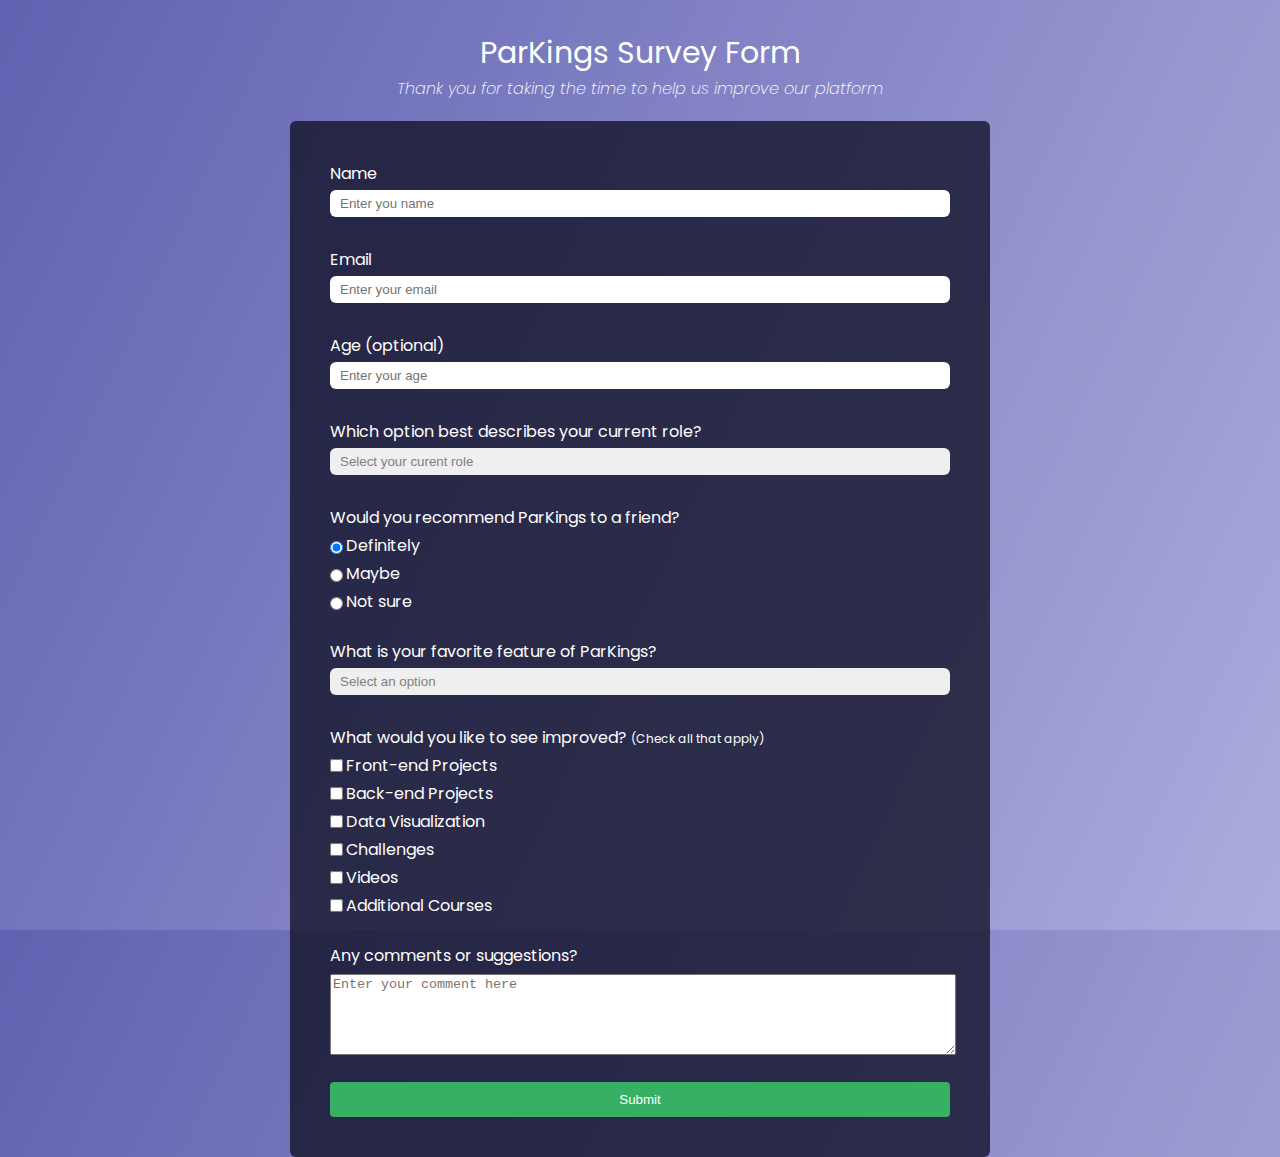
==== index.html @ 2cd83158 "Update and rename 1project.html to index.html" ====
<!DOCTYPE html>
<html lang="en">
  <head>
    <link rel="preconnect" href="https://fonts.googleapis.com">
    <link rel="preconnect" href="https://fonts.gstatic.com" crossorigin>
    <link href="https://fonts.googleapis.com/css2?family=Poppins:ital,wght@0,100;0,200;0,300;0,400;0,500;0,600;0,700;0,800;0,900;1,100;1,200;1,300;1,400;1,500;1,600;1,700;1,800;1,900&display=swap" rel="stylesheet">
    <link rel="stylesheet" href="style.css">
  </head>
  <body>
    <h1 id="title">ParKings Survey Form</h1>
    <p id="description">Thank you for taking the time to help us improve our platform</p>
    <form id="survey-form" action="information.html" method="POST">
      <div class="personal-information">
        <label id="name-label" for="name">Name</label>
        <input id="name" type="text" placeholder="Enter you name" required>
        <label id="email-label" for="email">Email</label>
        <input id="email" type="email" placeholder="Enter your email" required>
        <label id="number-label" for="age">Age (optional)</label>
        <input id="number" type="number" min="13" max="120" placeholder="Enter your age">
        <p>Which option best describes your current role?</p>
        <select id="dropdown" required>
          <option disabled selected value="">Select your curent role</option>
          <option value="student">Student</option>
          <option value="full-time-job">Full time job</option>
          <option value="prefer-not-to-say">Prefer not to say</option>
          <option value="other">Other</option>
        </select>
      </div>
      <p>Would you recommend ParKings to a friend?</p>
      <div class="other-information">
        <label for="option1">
          <input type="radio" name="recommend-to-a-friend" id="option1" value="definetely" checked> Definitely
        </label>
        <label for="option2">
          <input type="radio" name="recommend-to-a-friend" id="option2" value="definetely"> Maybe
        </label>
        <label for="option3">
          <input type="radio" name="recommend-to-a-friend" id="option3" value="definetely"> Not sure
        </label>
        <p class="feature">What is your favorite feature of ParKings?</p>
        <select name="favorite-feature" id="most-liked-feature">
          <option value="" disabled selected>Select an option</option>
          <option value="challenges">Challenges</option>
          <option value="projects">Projects</option>
          <option value="community">Community</option>
        </select>
        <p class="improvement">What would you like to see improved? <span class="disclaimer">(Check all that apply)</span></p>
          <div class="improvement-options">
            <label>
              <input type="checkbox" name="prefer" value="front-end-projects"> Front-end Projects
            </label>
            <label>
              <input type="checkbox" name="prefer" value="back-end-projects"> Back-end Projects
            </label>
            <label>
              <input type="checkbox" name="prefer" value="data-visualization"> Data Visualization
            </label>
            <label>
              <input type="checkbox" name="prefer" value="challenges"> Challenges
            </label>
            <label>
              <input type="checkbox" name="prefer" value="Videos"> Videos
            </label>
            <label>
              <input type="checkbox" name="prefer" value="additional-courses"> Additional Courses
            </label>
          </div>
          <div class="suggestions">
            <p>Any comments or suggestions?</p>
            <textarea name="suggestions-coments-form" rows="5" placeholder="Enter your comment here" id="comments-suggestions"></textarea>
          </div>
      </div>
      <button class="submit-button" type="submit">Submit</button>
    </form>
  </body>
</html>
---- style.css ----
body {
  margin: 0 0 0 0;
  font-size: 16px;
  font-family: Poppins;
  width: 100%;
  height: 100vh;
  color: white;
  background-image: linear-gradient(115deg, rgba(58, 58, 158, 0.8), rgba(136, 136, 206, 0.7)), url(https://cdn.freecodecamp.org/testable-projects-fcc/images/survey-form-background.jpeg);
}

h1, p {
  margin: 0 0 0 0;
}

#title {
  margin-top: 30px;
  text-align: center;
  font-weight: 400;
  margin-bottom: 0;
  font-size: 30px;
}

#description {
  text-align: center;
  font-weight: 200;
  font-style: italic;
  margin-top: 0px;
  margin-bottom: 20px;
}

form {
  width: 80%;
  max-width: 700px;
  min-width: 300px;
  border-radius: 6px;
  margin: 0 auto;
  background-color: #131329cc;
  padding: 40px 40px 40px 40px;
  box-sizing: border-box;
}

.personal-information input {
  border: none;
  display: block;
  box-sizing: border-box;
  padding-inline-start: 10px;
  width: 100%;
  padding: 6px 0 6px 0;
  border-radius: 6px;
  margin: 4px 0 30px 0;
  padding-inline-start: 10px;
}

input::placeholder {
  line-height: normal;
}


.personal-information label {
  display: block;
  width: 100%;
  margin: 0 auto;
  text-align: left;
}

#dropdown, #most-liked-feature {
  width: 100%;
  padding: 6px 0 6px 0;
  border-radius: 6px;
  margin: 4px 0 30px 0;
  color: grey;
  border: none;
  box-sizing: border-box;
  padding-inline-start: 10px;
  appearance: none;
  -webkit-appearance: none;
  -moz-appearance: none;
}

.other-information input {
  margin-left: 0;
}

.other-information label {
  margin-top: 3px;
  display: flex;
  align-items: center;
}

.feature {
  margin-top: 25px;
}

.disclaimer {
  font-size: 12px;
}

.suggestions p {
  margin-top: 25px;
}

#comments-suggestions {
  width: 100%;
  margin-top: 6px;
}

.submit-button {
  margin-top: 20px;
  width: 100%;
  padding: 10px 0 10px 0;
  color: white;
  background-color: rgb(55, 175, 101);
  border: none;
  border-radius: 4px;
}
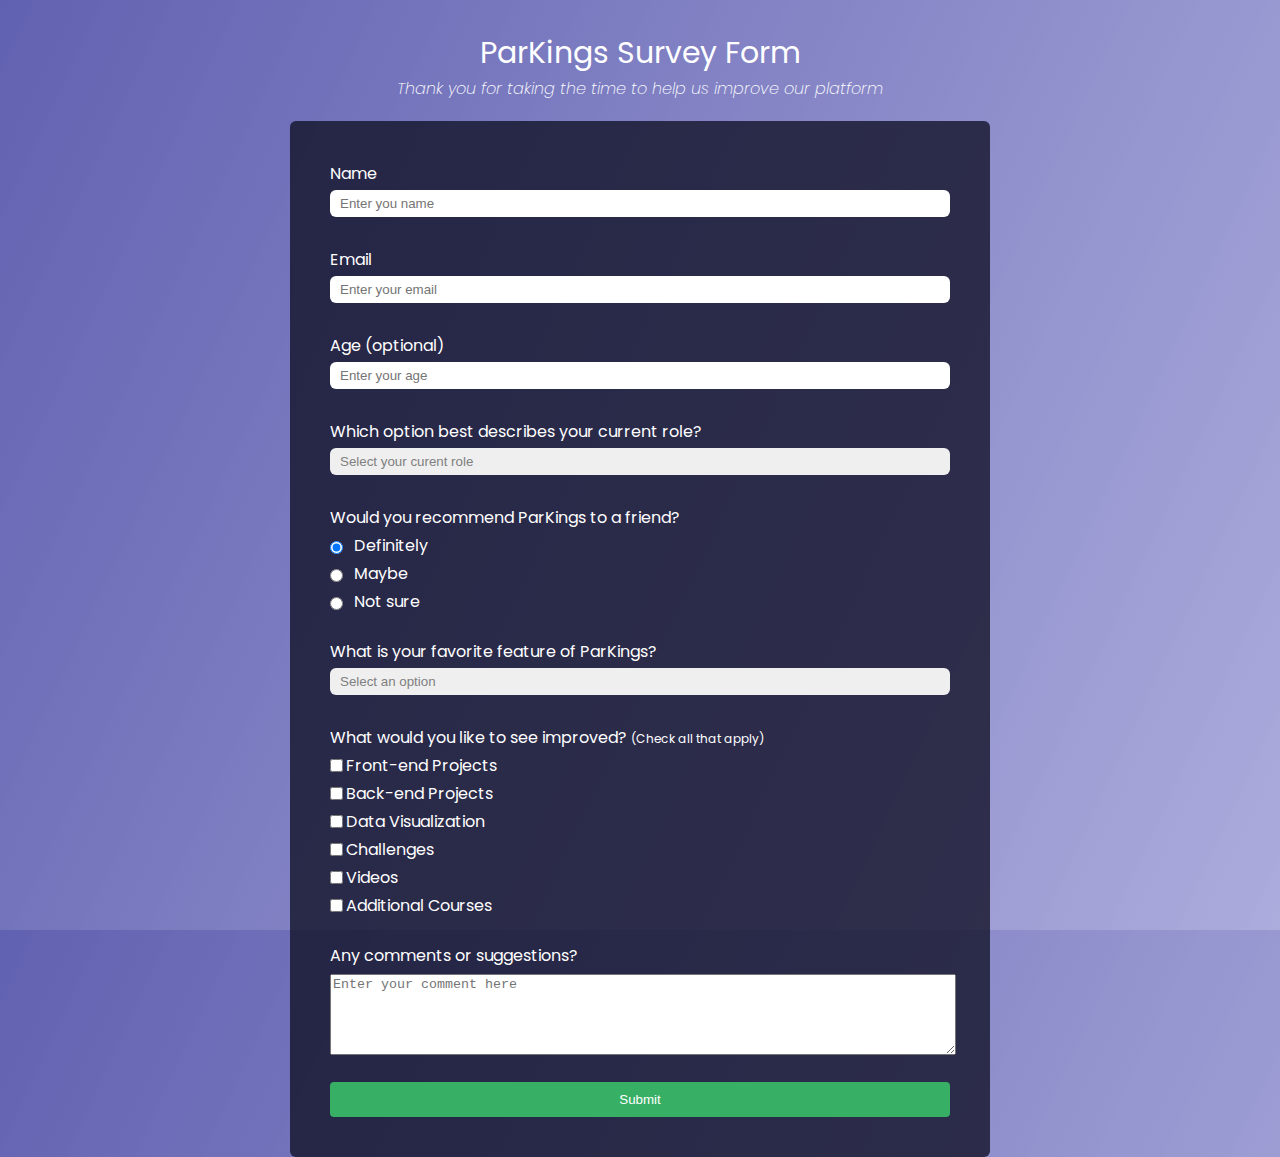
==== commit 867bc3e0: "Update index.html" ====
--- a/index.html
+++ b/index.html
@@ -29,13 +29,13 @@
       <p>Would you recommend ParKings to a friend?</p>
       <div class="other-information">
         <label for="option1">
-          <input type="radio" name="recommend-to-a-friend" id="option1" value="definetely" checked> Definitely
+          <input type="radio" name="recommend-to-a-friend" id="option1" value="definetely" checked> &nbsp; Definitely
         </label>
         <label for="option2">
-          <input type="radio" name="recommend-to-a-friend" id="option2" value="definetely"> Maybe
+          <input type="radio" name="recommend-to-a-friend" id="option2" value="definetely"> &nbsp; Maybe
         </label>
         <label for="option3">
-          <input type="radio" name="recommend-to-a-friend" id="option3" value="definetely"> Not sure
+          <input type="radio" name="recommend-to-a-friend" id="option3" value="definetely"> &nbsp; Not sure
         </label>
         <p class="feature">What is your favorite feature of ParKings?</p>
         <select name="favorite-feature" id="most-liked-feature">
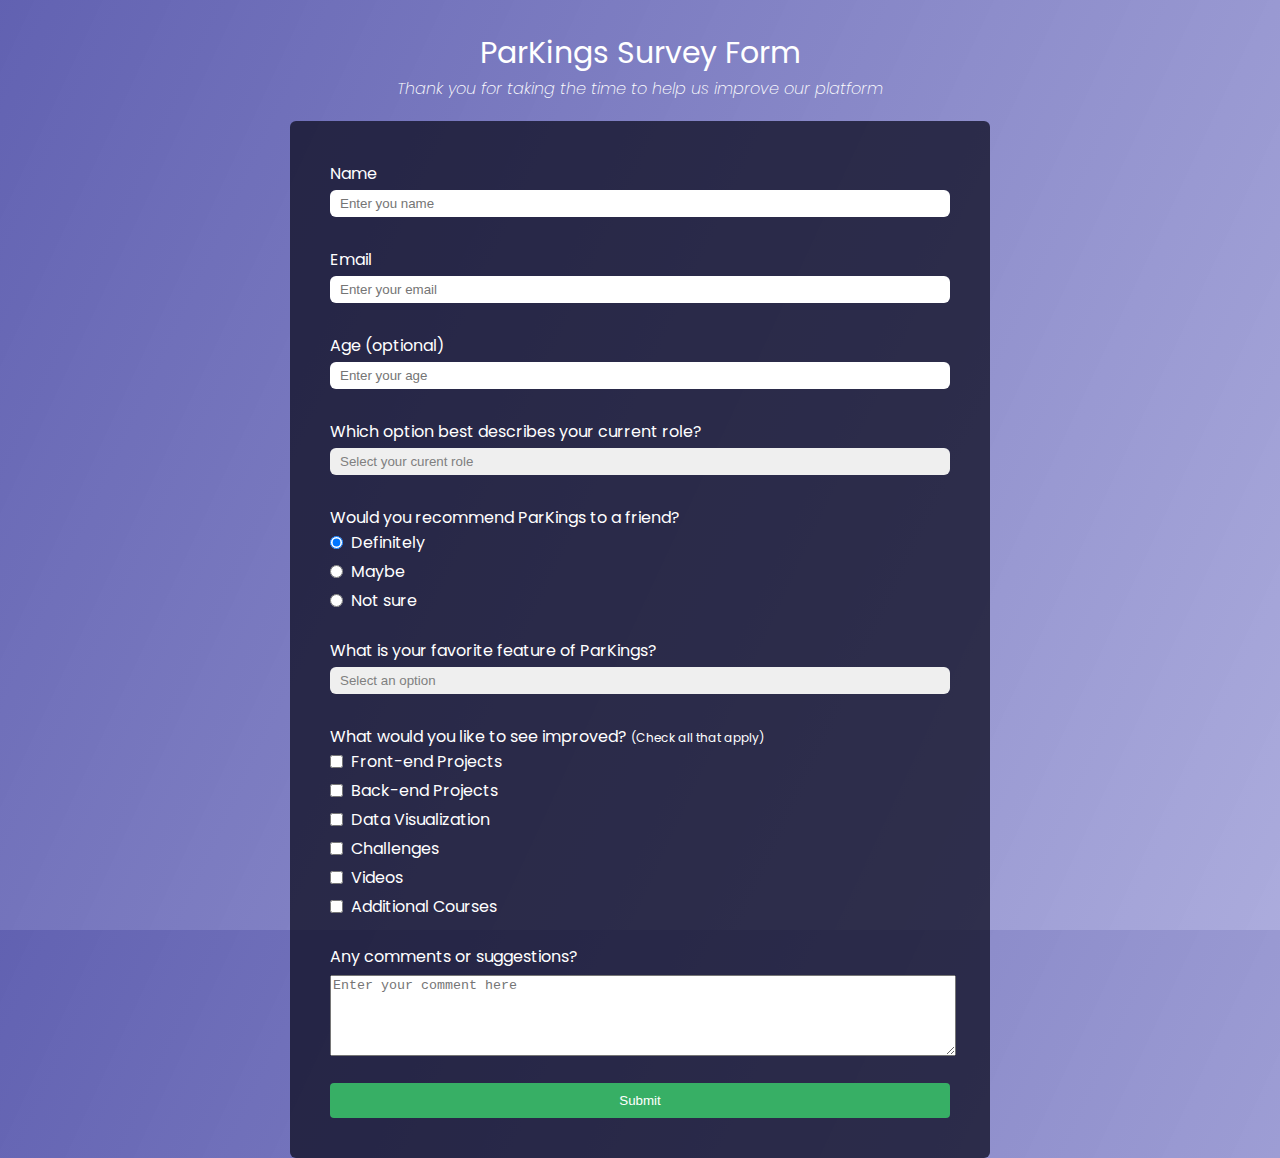
==== commit 22a5e416: "Update index.html" ====
--- a/index.html
+++ b/index.html
@@ -29,13 +29,13 @@
       <p>Would you recommend ParKings to a friend?</p>
       <div class="other-information">
         <label for="option1">
-          <input type="radio" name="recommend-to-a-friend" id="option1" value="definetely" checked> &nbsp; Definitely
+          <input type="radio" name="recommend-to-a-friend" id="option1" value="definetely" checked>&nbsp; Definitely
         </label>
         <label for="option2">
-          <input type="radio" name="recommend-to-a-friend" id="option2" value="definetely"> &nbsp; Maybe
+          <input type="radio" name="recommend-to-a-friend" id="option2" value="definetely">&nbsp; Maybe
         </label>
         <label for="option3">
-          <input type="radio" name="recommend-to-a-friend" id="option3" value="definetely"> &nbsp; Not sure
+          <input type="radio" name="recommend-to-a-friend" id="option3" value="definetely">&nbsp; Not sure
         </label>
         <p class="feature">What is your favorite feature of ParKings?</p>
         <select name="favorite-feature" id="most-liked-feature">
@@ -47,22 +47,22 @@
         <p class="improvement">What would you like to see improved? <span class="disclaimer">(Check all that apply)</span></p>
           <div class="improvement-options">
             <label>
-              <input type="checkbox" name="prefer" value="front-end-projects"> Front-end Projects
+              <input type="checkbox" name="prefer" value="front-end-projects">&nbsp; Front-end Projects
             </label>
             <label>
-              <input type="checkbox" name="prefer" value="back-end-projects"> Back-end Projects
+              <input type="checkbox" name="prefer" value="back-end-projects">&nbsp; Back-end Projects
             </label>
             <label>
-              <input type="checkbox" name="prefer" value="data-visualization"> Data Visualization
+              <input type="checkbox" name="prefer" value="data-visualization">&nbsp; Data Visualization
             </label>
             <label>
-              <input type="checkbox" name="prefer" value="challenges"> Challenges
+              <input type="checkbox" name="prefer" value="challenges">&nbsp; Challenges
             </label>
             <label>
-              <input type="checkbox" name="prefer" value="Videos"> Videos
+              <input type="checkbox" name="prefer" value="Videos">&nbsp; Videos
             </label>
             <label>
-              <input type="checkbox" name="prefer" value="additional-courses"> Additional Courses
+              <input type="checkbox" name="prefer" value="additional-courses">&nbsp; Additional Courses
             </label>
           </div>
           <div class="suggestions">
--- a/style.css
+++ b/style.css
@@ -78,13 +78,17 @@
 }
 
 .other-information input {
-  margin-left: 0;
+  margin: 0;
+  font-family: inherit;
+  font-size: inherit;
+  line-height: inherit;
 }
 
 .other-information label {
-  margin-top: 3px;
   display: flex;
   align-items: center;
+  font-size: 1rem;
+  margin-bottom: 0.25rem;
 }
 
 .feature {
